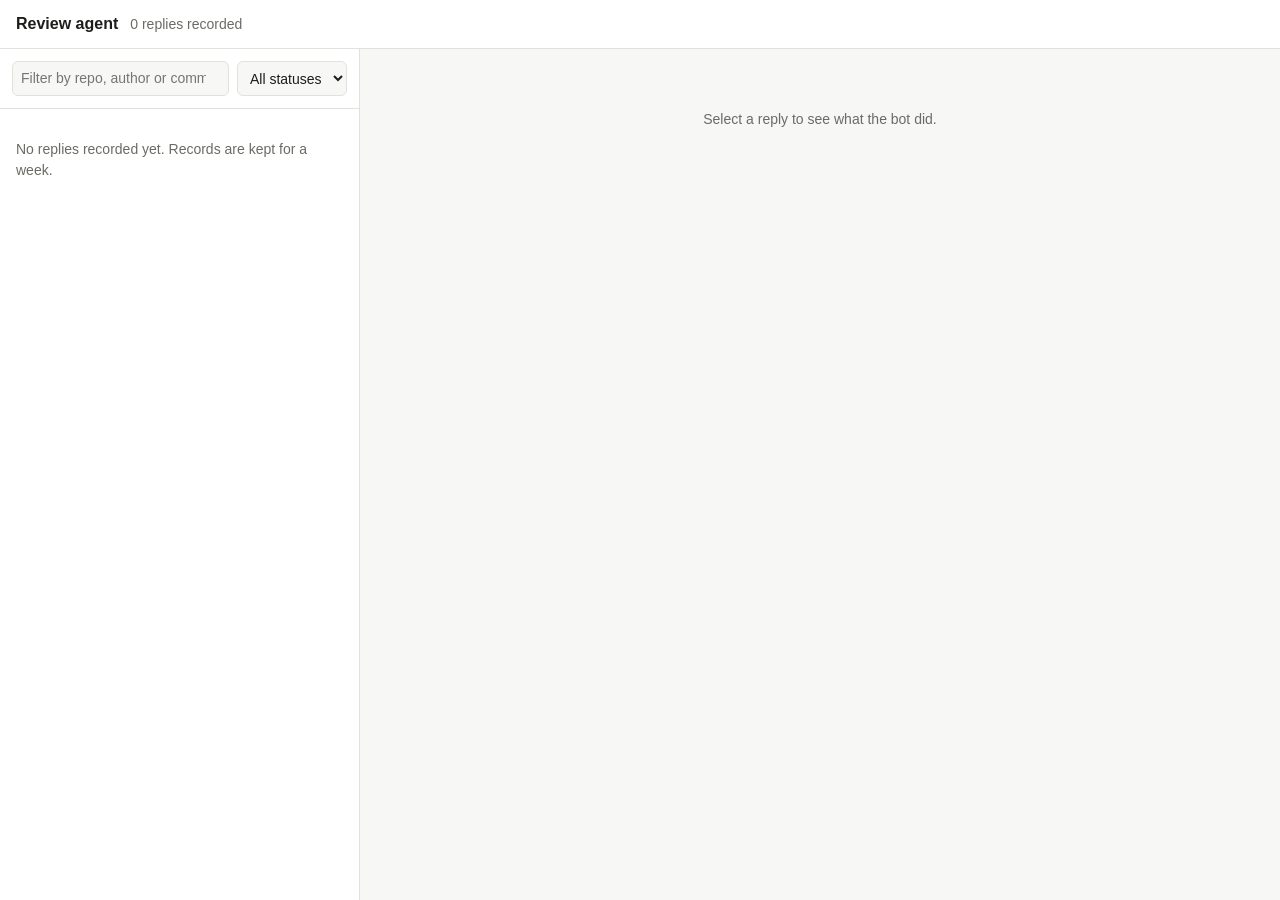
==== web/index.html @ df2c3f87 "feat(review-agent): add Claude backends, setup script and activity dashboard - Add claude-cli and cl" ====
<!doctype html>
<html lang="en">
<head>
  <meta charset="utf-8">
  <meta name="viewport" content="width=device-width, initial-scale=1">
  <meta name="robots" content="noindex, nofollow">
  <title>Review Agent Activity</title>
  <link rel="stylesheet" href="style.css">
</head>
<body>
  <header class="topbar">
    <h1>Review agent</h1>
    <span id="summary" class="muted"></span>
    <span id="live" class="live" hidden>Live</span>
  </header>

  <div class="layout">
    <aside class="sidebar" id="sidebar">
      <div class="filters">
        <input id="filter" type="search" placeholder="Filter by repo, author or comment" aria-label="Filter">
        <select id="status-filter" aria-label="Status">
          <option value="">All statuses</option>
          <option value="running">Running</option>
          <option value="posted">Posted</option>
          <option value="failed">Failed</option>
          <option value="post_failed">Post failed</option>
          <option value="interrupted">Interrupted</option>
        </select>
      </div>
      <ol id="runs" class="runs"></ol>
      <p id="empty" class="muted empty" hidden>No replies recorded yet. Records are kept for a week.</p>
    </aside>

    <main class="detail" id="detail">
      <p class="muted placeholder">Select a reply to see what the bot did.</p>
    </main>
  </div>

  <script src="vendor/marked.min.js"></script>
  <script src="vendor/purify.min.js"></script>
  <script src="app.js"></script>
</body>
</html>
---- web/style.css ----
:root {
  --bg: #f7f7f5;
  --panel: #ffffff;
  --text: #1d1d1b;
  --muted: #6b6b66;
  --border: #e2e1dc;
  --accent: #2f5bd3;
  --code-bg: #f1f0ec;
  --thinking: #7a6a3a;
  --ok: #1f7a3d;
  --ok-bg: #e4f3e8;
  --bad: #b3261e;
  --bad-bg: #fbe7e5;
  --run: #8a5a00;
  --run-bg: #fdf1d8;
  --neutral-bg: #ecebe6;
  --selected: #eef2fd;
  color-scheme: light;
}

@media (prefers-color-scheme: dark) {
  :root {
    --bg: #161615;
    --panel: #1f1f1d;
    --text: #e8e6e1;
    --muted: #9a9890;
    --border: #34332f;
    --accent: #8ba7ff;
    --code-bg: #2a2926;
    --thinking: #d4c08a;
    --ok: #7fd394;
    --ok-bg: #1d3324;
    --bad: #ff8f86;
    --bad-bg: #3d1f1c;
    --run: #f0c060;
    --run-bg: #3a2f17;
    --neutral-bg: #2c2b28;
    --selected: #232a3d;
    color-scheme: dark;
  }
}

* { box-sizing: border-box; }

html, body { height: 100%; }

body {
  margin: 0;
  background: var(--bg);
  color: var(--text);
  font: 14px/1.5 -apple-system, BlinkMacSystemFont, "Segoe UI", Roboto, "Helvetica Neue", Arial, sans-serif;
  display: flex;
  flex-direction: column;
}

a { color: var(--accent); text-decoration: none; }
a:hover { text-decoration: underline; }

code, pre { font-family: ui-monospace, SFMono-Regular, Menlo, Consolas, monospace; font-size: 12.5px; }

.muted { color: var(--muted); }
.small { font-size: 12px; }

.topbar {
  display: flex;
  align-items: baseline;
  gap: 12px;
  padding: 12px 16px;
  border-bottom: 1px solid var(--border);
  background: var(--panel);
}
.topbar h1 { font-size: 16px; margin: 0; }
.live {
  margin-left: auto;
  font-size: 12px;
  font-weight: 600;
  color: var(--run);
  background: var(--run-bg);
  padding: 2px 8px;
  border-radius: 10px;
}

.layout {
  flex: 1;
  display: grid;
  grid-template-columns: minmax(280px, 360px) minmax(0, 1fr);
  min-height: 0;
}

.sidebar {
  min-width: 0;
  border-right: 1px solid var(--border);
  background: var(--panel);
  overflow-y: auto;
  min-height: 0;
}

.filters {
  display: flex;
  gap: 8px;
  padding: 12px;
  border-bottom: 1px solid var(--border);
  position: sticky;
  top: 0;
  background: var(--panel);
}
.filters input, .filters select {
  font: inherit;
  color: inherit;
  background: var(--bg);
  border: 1px solid var(--border);
  border-radius: 6px;
  padding: 6px 8px;
  min-width: 0;
}
.filters input { flex: 1; }
.filters select { flex: none; }

.runs { list-style: none; margin: 0; padding: 0; }
.run {
  display: block;
  padding: 10px 12px;
  border-bottom: 1px solid var(--border);
  color: inherit;
}
.run:hover { background: var(--bg); text-decoration: none; }
.run.selected { background: var(--selected); }
.run-top { display: flex; justify-content: space-between; align-items: center; gap: 8px; }
.run-comment {
  margin: 4px 0;
  color: var(--text);
  overflow: hidden;
  display: -webkit-box;
  -webkit-line-clamp: 2;
  -webkit-box-orient: vertical;
  word-break: break-word;
}
.run-meta { font-size: 12px; }
.empty { padding: 16px; }

.badge {
  display: inline-block;
  font-size: 11px;
  font-weight: 600;
  padding: 1px 7px;
  border-radius: 9px;
  background: var(--neutral-bg);
  color: var(--muted);
  white-space: nowrap;
  vertical-align: middle;
}
.status-posted, .attempt-ok { background: var(--ok-bg); color: var(--ok); }
.status-failed, .status-post_failed, .attempt-failed, .attempt-quota { background: var(--bad-bg); color: var(--bad); }
.status-running, .attempt-running { background: var(--run-bg); color: var(--run); }

.detail {
  min-width: 0;
  overflow-y: auto;
  padding: 20px 24px 48px;
  min-height: 0;
}
.placeholder { margin-top: 40px; text-align: center; }
.back { display: none; margin-bottom: 8px; }

.detail-header h2 { margin: 0 0 4px; font-size: 18px; }
.detail-header { margin-bottom: 12px; }

.comment {
  background: var(--panel);
  border: 1px solid var(--border);
  border-radius: 8px;
  padding: 10px 12px;
  margin-bottom: 12px;
}
.comment-text { white-space: pre-wrap; word-break: break-word; margin-top: 4px; }

.facts {
  display: grid;
  grid-template-columns: max-content 1fr;
  gap: 4px 16px;
  margin: 0 0 16px;
}
.facts dt { color: var(--muted); }
.facts dd { margin: 0; word-break: break-word; }

details {
  background: var(--panel);
  border: 1px solid var(--border);
  border-radius: 8px;
  padding: 8px 12px;
  margin: 12px 0;
}
details > summary { cursor: pointer; font-weight: 600; }
details[open] > summary { margin-bottom: 8px; }
.event details { padding: 4px 8px; margin: 6px 0 0; }
.event details > summary { font-weight: 500; font-size: 12px; color: var(--muted); }

.section-title { margin: 20px 0 8px; font-size: 15px; }

.attempt {
  background: var(--panel);
  border: 1px solid var(--border);
  border-radius: 8px;
  padding: 12px;
  margin-bottom: 12px;
}
.attempt h3 { margin: 0 0 8px; font-size: 14px; display: flex; flex-wrap: wrap; gap: 8px; align-items: center; }

.timeline { list-style: none; margin: 0; padding: 0; }
.event {
  display: grid;
  grid-template-columns: 92px 1fr;
  gap: 12px;
  padding: 8px 0;
  border-top: 1px solid var(--border);
}
.event:first-child { border-top: 0; }
.event.nested { margin-left: 24px; }
.event-label { font-size: 12px; font-weight: 600; color: var(--muted); padding-top: 1px; word-break: break-word; }
.event-body { min-width: 0; }
.event-thinking .event-label, .thinking-text { color: var(--thinking); }
.thinking-text { white-space: pre-wrap; font-style: italic; }
.event-tool .event-label { color: var(--accent); }
.event-error .event-label { color: var(--bad); }
.event-result .event-label { color: var(--ok); }

.tool-call {
  display: block;
  background: var(--code-bg);
  border-radius: 6px;
  padding: 6px 8px;
  white-space: pre-wrap;
  word-break: break-word;
}

pre.output {
  background: var(--code-bg);
  border-radius: 6px;
  padding: 8px;
  margin: 0;
  max-height: 480px;
  overflow: auto;
  white-space: pre-wrap;
  word-break: break-word;
}
pre.output.error { color: var(--bad); }

.link-button {
  border: 0;
  background: none;
  color: var(--accent);
  font: inherit;
  font-size: 12px;
  padding: 4px 0;
  cursor: pointer;
}

.md > :first-child { margin-top: 0; }
.md > :last-child { margin-bottom: 0; }
.md pre { background: var(--code-bg); border-radius: 6px; padding: 8px; overflow: auto; }
.md code { background: var(--code-bg); border-radius: 4px; padding: 1px 4px; }
.md pre code { background: none; padding: 0; }
.md hr { border: 0; border-top: 1px solid var(--border); }
.reply { padding: 4px 0; overflow-x: auto; }

@media (max-width: 760px) {
  .layout { grid-template-columns: minmax(0, 1fr); }
  .sidebar { border-right: 0; }
  body.has-selection .sidebar { display: none; }
  body:not(.has-selection) .detail { display: none; }
  .detail { padding: 16px; }
  .event { grid-template-columns: 1fr; gap: 4px; }
  .back { display: inline-block; }
  .filters input { min-width: 0; }
}
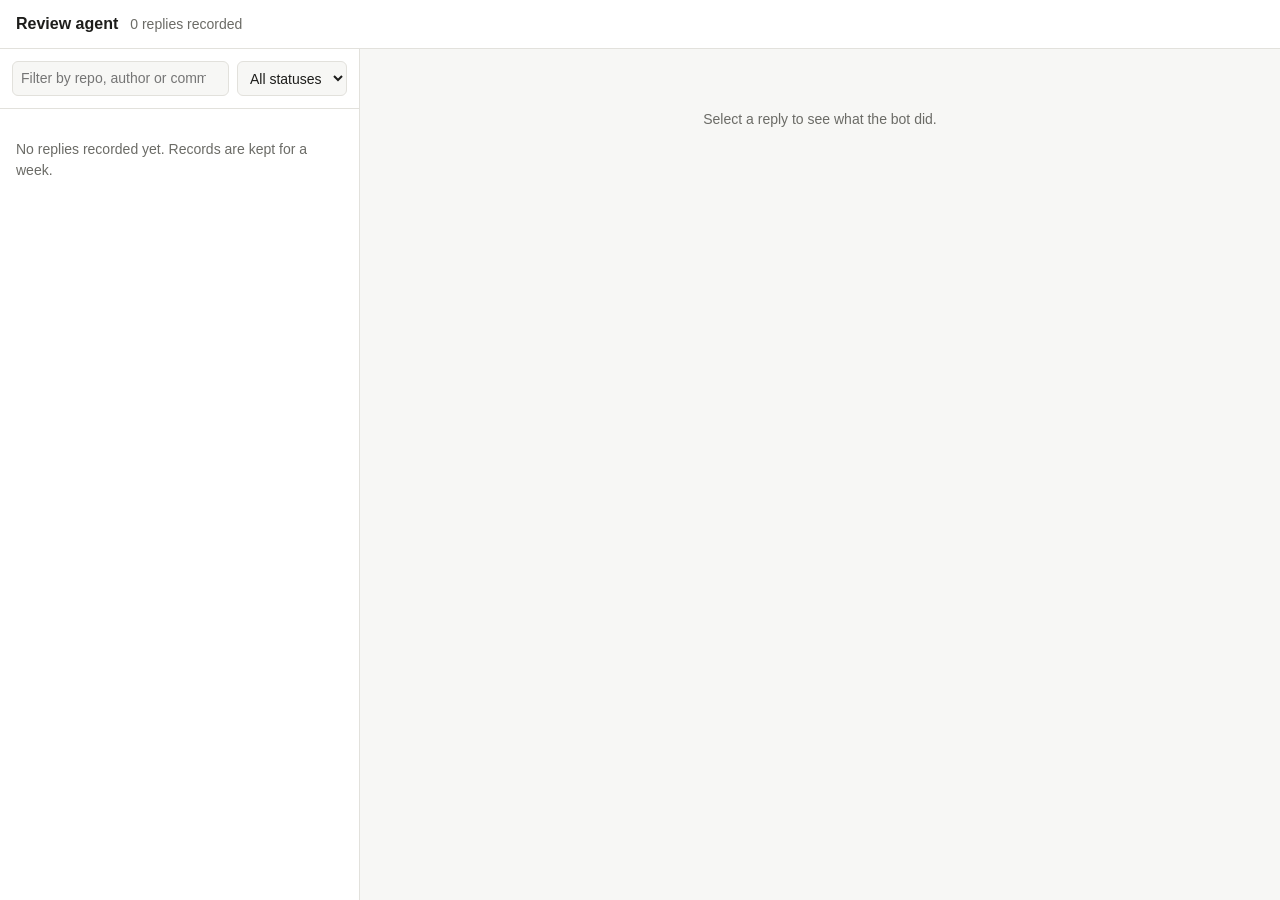
==== commit f46ed14a: "feat(review-agent): queue mentions and show queued ones on the dashboard Mentions are now queued as " ====
--- a/web/index.html
+++ b/web/index.html
@@ -20,6 +20,7 @@
         <input id="filter" type="search" placeholder="Filter by repo, author or comment" aria-label="Filter">
         <select id="status-filter" aria-label="Status">
           <option value="">All statuses</option>
+          <option value="queued">Queued</option>
           <option value="running">Running</option>
           <option value="posted">Posted</option>
           <option value="failed">Failed</option>
@@ -36,6 +37,8 @@
     </main>
   </div>
 
+  <button id="jump" class="jump" type="button" hidden>New activity ↓</button>
+
   <script src="vendor/marked.min.js"></script>
   <script src="vendor/purify.min.js"></script>
   <script src="app.js"></script>
--- a/web/style.css
+++ b/web/style.css
@@ -152,6 +152,7 @@
 .status-posted, .attempt-ok { background: var(--ok-bg); color: var(--ok); }
 .status-failed, .status-post_failed, .attempt-failed, .attempt-quota { background: var(--bad-bg); color: var(--bad); }
 .status-running, .attempt-running { background: var(--run-bg); color: var(--run); }
+.status-queued { background: var(--selected); color: var(--accent); }
 
 .detail {
   min-width: 0;
@@ -160,6 +161,23 @@
   min-height: 0;
 }
 .placeholder { margin-top: 40px; text-align: center; }
+
+/* Shown when a live update adds activity below what the reader can see */
+.jump {
+  position: fixed;
+  right: 24px;
+  bottom: 24px;
+  font: inherit;
+  font-size: 13px;
+  font-weight: 600;
+  color: var(--run);
+  background: var(--run-bg);
+  border: 1px solid var(--border);
+  border-radius: 16px;
+  padding: 6px 14px;
+  cursor: pointer;
+  box-shadow: 0 2px 8px rgba(0, 0, 0, 0.15);
+}
 .back { display: none; margin-bottom: 8px; }
 
 .detail-header h2 { margin: 0 0 4px; font-size: 18px; }
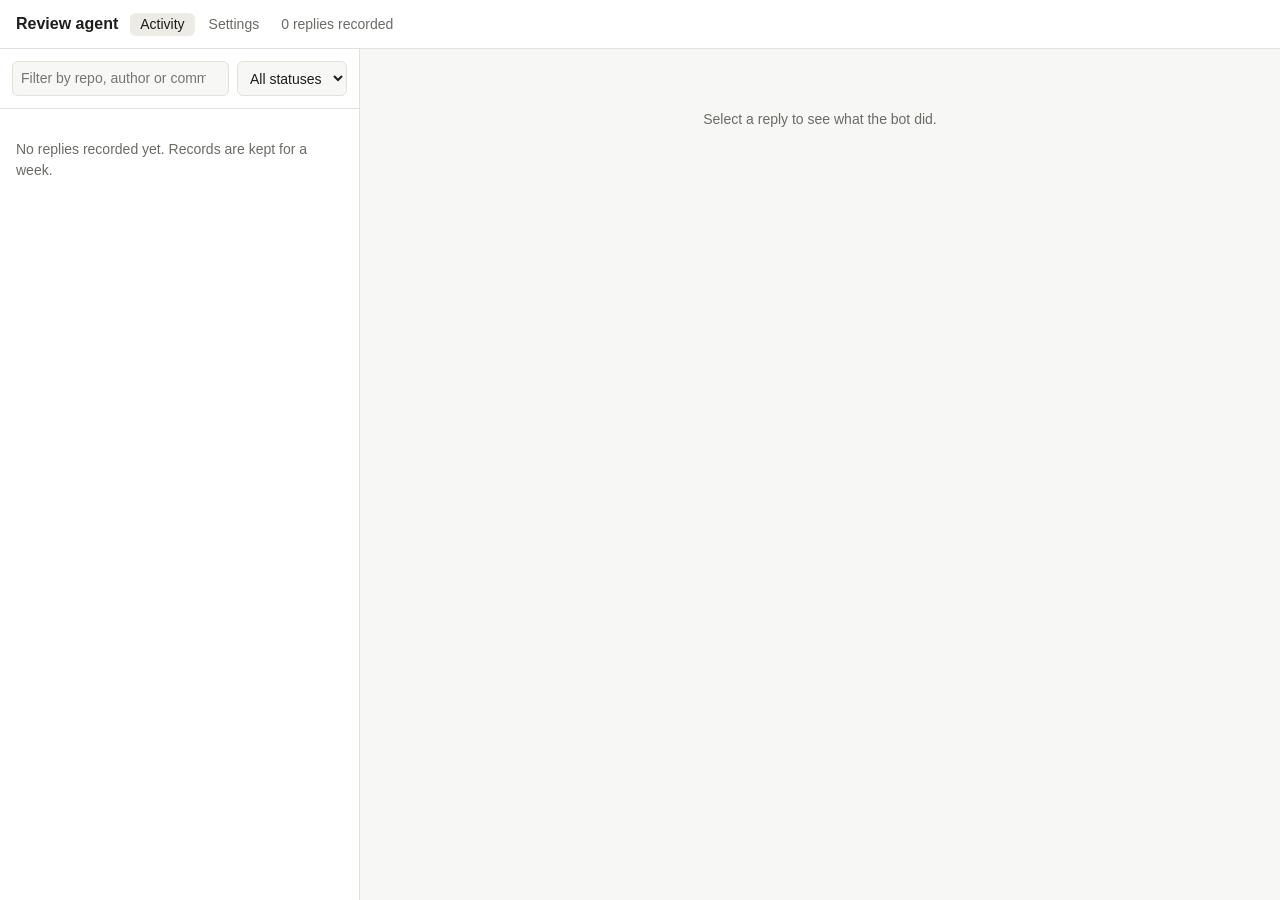
==== commit cbdf70a7: "feat(review-agent): settings page for admins, per-repo contributors and models The dashboard at revi" ====
--- a/web/index.html
+++ b/web/index.html
@@ -10,6 +10,10 @@
 <body>
   <header class="topbar">
     <h1>Review agent</h1>
+    <nav class="tabs">
+      <a href="./" aria-current="page">Activity</a>
+      <a href="settings.html">Settings</a>
+    </nav>
     <span id="summary" class="muted"></span>
     <span id="live" class="live" hidden>Live</span>
   </header>
@@ -41,6 +45,7 @@
 
   <script src="vendor/marked.min.js"></script>
   <script src="vendor/purify.min.js"></script>
+  <script src="common.js"></script>
   <script src="app.js"></script>
 </body>
 </html>
--- a/web/style.css
+++ b/web/style.css
@@ -15,6 +15,7 @@
   --run-bg: #fdf1d8;
   --neutral-bg: #ecebe6;
   --selected: #eef2fd;
+  --on-accent: #ffffff;
   color-scheme: light;
 }
 
@@ -36,6 +37,7 @@
     --run-bg: #3a2f17;
     --neutral-bg: #2c2b28;
     --selected: #232a3d;
+    --on-accent: #10172a;
     color-scheme: dark;
   }
 }
@@ -63,6 +65,7 @@
 
 .topbar {
   display: flex;
+  flex-wrap: wrap;
   align-items: baseline;
   gap: 12px;
   padding: 12px 16px;
@@ -70,6 +73,10 @@
   background: var(--panel);
 }
 .topbar h1 { font-size: 16px; margin: 0; }
+.tabs { display: flex; gap: 4px; }
+.tabs a { padding: 1px 10px; border-radius: 6px; color: var(--muted); font-weight: 500; }
+.tabs a:hover { background: var(--bg); text-decoration: none; }
+.tabs a[aria-current="page"] { color: var(--text); background: var(--neutral-bg); }
 .live {
   margin-left: auto;
   font-size: 12px;
@@ -281,6 +288,140 @@
 .md hr { border: 0; border-top: 1px solid var(--border); }
 .reply { padding: 4px 0; overflow-x: auto; }
 
+/* Settings page */
+.settings {
+  flex: 1;
+  min-height: 0;
+  overflow-y: auto;
+  padding: 24px 16px 32px;
+}
+.settings > * { max-width: 760px; margin-left: auto; margin-right: auto; }
+.settings-intro { margin-bottom: 16px; }
+.settings-intro h2 { margin: 0 0 4px; font-size: 18px; }
+.settings-intro p { margin: 0 0 8px; }
+
+.card {
+  background: var(--panel);
+  border: 1px solid var(--border);
+  border-radius: 8px;
+  padding: 16px;
+  margin-bottom: 16px;
+}
+.card h3 { margin: 0 0 4px; font-size: 15px; }
+.card-description { margin: 0 0 12px; }
+.card code { white-space: nowrap; background: var(--code-bg); border-radius: 4px; padding: 0 4px; }
+
+.settings input[type="text"], .settings input[type="number"], .settings select {
+  font: inherit;
+  color: inherit;
+  background: var(--bg);
+  border: 1px solid var(--border);
+  border-radius: 6px;
+  padding: 6px 8px;
+}
+.settings :focus-visible, .savebar :focus-visible { outline: 2px solid var(--accent); outline-offset: 1px; }
+
+.button {
+  font: inherit;
+  font-weight: 500;
+  color: var(--text);
+  background: var(--panel);
+  border: 1px solid var(--border);
+  border-radius: 6px;
+  padding: 6px 12px;
+  cursor: pointer;
+  white-space: nowrap;
+}
+.button:hover:not(:disabled) { background: var(--bg); }
+.button:disabled { opacity: 0.5; cursor: default; }
+.button.primary { background: var(--accent); border-color: var(--accent); color: var(--on-accent); }
+.button.primary:hover:not(:disabled) { background: var(--accent); filter: brightness(1.08); }
+
+.chips { list-style: none; margin: 0 0 8px; padding: 0; display: flex; flex-wrap: wrap; gap: 6px; }
+.chip {
+  display: inline-flex;
+  align-items: center;
+  gap: 6px;
+  padding: 2px 3px 2px 10px;
+  border: 1px solid var(--border);
+  border-radius: 14px;
+  background: var(--bg);
+}
+.chip.fixed { padding-right: 10px; }
+.chip-note { font-size: 11px; color: var(--muted); }
+.chip-remove {
+  border: 0;
+  background: none;
+  color: var(--muted);
+  font: inherit;
+  font-size: 16px;
+  line-height: 1;
+  width: 22px;
+  height: 22px;
+  border-radius: 11px;
+  cursor: pointer;
+}
+.chip-remove:hover { background: var(--bad-bg); color: var(--bad); }
+
+.add-row { display: flex; gap: 8px; }
+.add-row input { flex: 1; min-width: 0; }
+.field-error { color: var(--bad); margin: 6px 0 0; font-size: 13px; }
+.field-warning {
+  color: var(--run);
+  background: var(--run-bg);
+  border-radius: 6px;
+  padding: 6px 10px;
+  margin: 8px 0 0;
+  font-size: 13px;
+}
+
+.repos { list-style: none; margin: 0 0 12px; padding: 0; }
+.repo { border: 1px solid var(--border); border-radius: 8px; padding: 10px 12px; margin-bottom: 8px; }
+.repo-head { display: flex; flex-wrap: wrap; align-items: center; gap: 8px 16px; margin-bottom: 8px; }
+/* Room for the name, or the choices move to the next line */
+.repo-name { flex: 1 1 200px; min-width: 0; overflow-wrap: anywhere; }
+.repo-note { margin: 0; }
+.choices { display: flex; flex-wrap: wrap; gap: 4px 14px; }
+.choice { display: inline-flex; align-items: center; gap: 5px; cursor: pointer; }
+.link-button.danger { color: var(--bad); }
+.empty-note { margin: 0 0 12px; }
+
+.limit {
+  display: flex;
+  flex-wrap: wrap;
+  align-items: center;
+  gap: 8px 12px;
+  margin-top: 16px;
+  padding-top: 16px;
+  border-top: 1px solid var(--border);
+}
+.limit input { width: 90px; }
+.limit + p { margin: 4px 0 0; }
+
+.models { display: grid; gap: 12px; }
+.model-row {
+  display: grid;
+  grid-template-columns: minmax(150px, 1.3fr) minmax(0, 1.2fr) minmax(0, 1.2fr) minmax(0, 0.8fr);
+  gap: 12px;
+  align-items: end;
+}
+.model-row + .model-row { border-top: 1px solid var(--border); padding-top: 12px; }
+.model-role { align-self: center; }
+.model-field { display: flex; flex-direction: column; gap: 2px; min-width: 0; }
+.model-field select { width: 100%; }
+
+.savebar {
+  display: flex;
+  flex-wrap: wrap;
+  align-items: center;
+  gap: 8px;
+  padding: 10px 16px;
+  border-top: 1px solid var(--border);
+  background: var(--panel);
+}
+.save-status { flex: 1; min-width: 160px; font-size: 13px; }
+.save-status.error { color: var(--bad); }
+
 @media (max-width: 760px) {
   .layout { grid-template-columns: minmax(0, 1fr); }
   .sidebar { border-right: 0; }
@@ -290,4 +431,9 @@
   .event { grid-template-columns: 1fr; gap: 4px; }
   .back { display: inline-block; }
   .filters input { min-width: 0; }
-}
+  .settings { padding: 16px; }
+  .model-row { grid-template-columns: minmax(0, 1fr) minmax(0, 1fr); }
+  .model-role { grid-column: 1 / -1; }
+  .save-status { flex-basis: 100%; }
+  .savebar .button { flex: 1; }
+}
